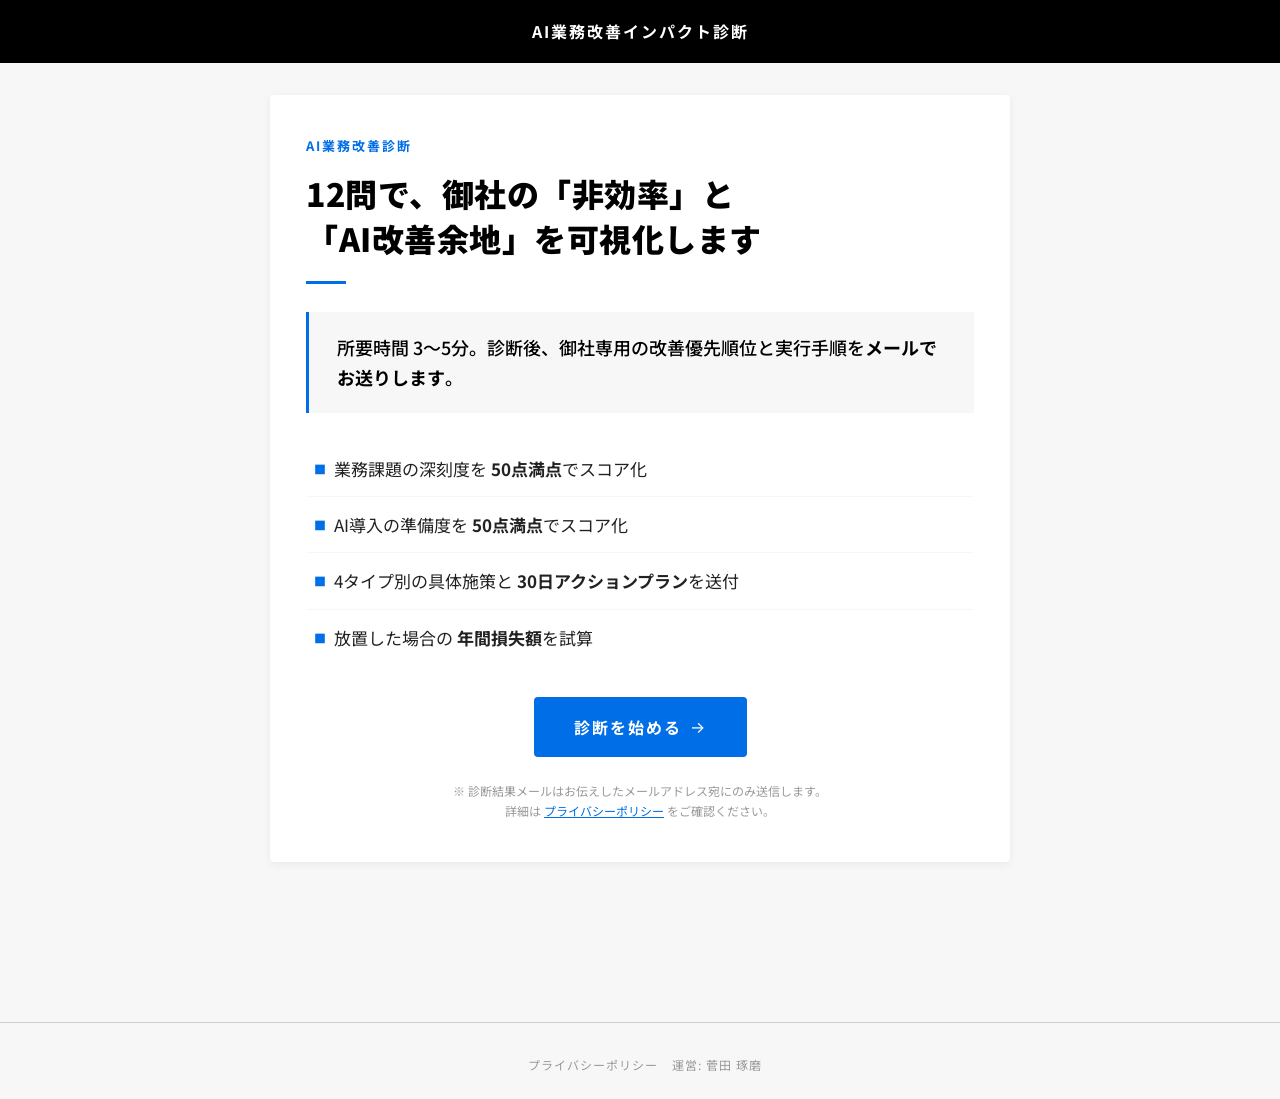
==== index.html @ a52173f3 "v2.3: 閾値見直し+タイプ説明全面改訂 scoring_config.json: - 閾値を 課題30/準備度28 → 課題25/準備度25 (両方50%) に統一 - diag_types[A-" ====
<!DOCTYPE html>
<html lang="ja">
<head>
<meta charset="UTF-8">
<meta name="viewport" content="width=device-width, initial-scale=1.0">
<meta name="description" content="12問で、あなたの会社の「非効率」と「AI改善余地」を可視化します。">
<title>AI業務改善インパクト診断</title>
<link href="https://fonts.googleapis.com/css2?family=Inter:wght@300;400;600;700;900&family=Noto+Sans+JP:wght@300;400;500;700;900&display=swap" rel="stylesheet">
<link rel="stylesheet" href="./css/style.css?v=20260522c">
<!-- Cloudflare Turnstile -->
<script src="https://challenges.cloudflare.com/turnstile/v0/api.js" defer></script>
</head>
<body>

<header class="app-header">
  <h1>AI業務改善インパクト診断</h1>
</header>

<main class="container">

  <div id="error-message" class="error-message"></div>

  <!-- ===== 開始画面 ===== -->
  <section id="screen-start" class="screen active">
    <div class="card">
      <div class="section-tag anim">AI業務改善診断</div>
      <h2 class="anim">12問で、御社の「非効率」と<br>「AI改善余地」を可視化します</h2>
      <div class="accent-line anim"></div>

      <div class="core-message anim">
        所要時間 3〜5分。診断後、御社専用の改善優先順位と実行手順を<strong>メールでお送りします</strong>。
      </div>

      <ul class="feature-list">
        <li class="anim">業務課題の深刻度を <strong>50点満点</strong>でスコア化</li>
        <li class="anim">AI導入の準備度を <strong>50点満点</strong>でスコア化</li>
        <li class="anim">4タイプ別の具体施策と <strong>30日アクションプラン</strong>を送付</li>
        <li class="anim">放置した場合の <strong>年間損失額</strong>を試算</li>
      </ul>

      <div class="anim" style="text-align:center; margin-top:32px;">
        <button id="btn-start" class="btn btn-large">
          診断を始める <span class="arrow">→</span>
        </button>
      </div>

      <p class="subcopy anim" style="margin-top:24px; font-size:12px; text-align:center; line-height:1.7;">
        ※ 診断結果メールはお伝えしたメールアドレス宛にのみ送信します。<br>
        詳細は <a href="./privacy.html" target="_blank" style="color:var(--blue); text-decoration:underline;">プライバシーポリシー</a> をご確認ください。
      </p>
    </div>
  </section>

  <!-- ===== 質問画面 ===== -->
  <section id="screen-question" class="screen">
    <div class="card">
      <div class="progress-bar">
        <div id="progress-fill" class="progress-fill" style="width:0%"></div>
      </div>
      <p id="progress-text" class="progress-text">Q1 / 12</p>

      <span id="question-no" class="question-no">Q1</span>
      <h2 id="question-text" class="question-text"></h2>
      <p id="question-hint" class="question-hint" style="display:none;"></p>

      <div id="question-options" class="options"></div>

      <div class="btn-row">
        <button id="btn-prev" class="btn btn-secondary">← 前に戻る</button>
        <button id="btn-next" class="btn" style="display:none;">次へ <span class="arrow">→</span></button>
      </div>
    </div>
  </section>

  <!-- ===== 即時結果プレビュー画面 ===== -->
  <section id="screen-preview" class="screen">
    <div class="card">
      <div class="section-tag anim">診断結果</div>
      <span class="diag-type-badge anim">診断タイプ</span>
      <h2 id="preview-diag-type" class="anim"></h2>
      <div class="accent-line anim"></div>

      <!-- 診断タイプの解説 -->
      <p class="diag-type-description anim" id="preview-diag-description"></p>
      <div class="diag-key-message anim">
        <span class="diag-key-message-label">この状態のあなたへ</span>
        <span id="preview-diag-key-message"></span>
      </div>

      <div class="score-grid">
        <div class="score-cell anim">
          <div class="score-cell-label">課題スコア</div>
          <div>
            <span class="score-cell-value" id="preview-problem-score">0</span>
            <span class="score-cell-max"> / 50</span>
          </div>
          <div class="score-bar-container">
            <div id="preview-problem-bar" class="score-bar"></div>
          </div>
          <p class="score-cell-desc" id="preview-problem-desc"></p>
        </div>
        <div class="score-cell anim">
          <div class="score-cell-label">AI準備度スコア</div>
          <div>
            <span class="score-cell-value" id="preview-readiness-score">0</span>
            <span class="score-cell-max"> / 50</span>
          </div>
          <div class="score-bar-container">
            <div id="preview-readiness-bar" class="score-bar"></div>
          </div>
          <p class="score-cell-desc" id="preview-readiness-desc"></p>
        </div>
      </div>

      <div class="score-cell anim" style="text-align:center; border-top-color:var(--orange);">
        <div class="score-cell-label" style="color:var(--orange);">AI改善余地スコア（合計）</div>
        <div>
          <span class="score-cell-value" id="preview-total-score">0</span>
          <span class="score-cell-max"> / 100</span>
        </div>
        <p class="score-cell-desc" id="preview-total-desc" style="text-align:left;"></p>
      </div>

      <div class="impact-box anim">
        <div class="impact-label">推定削減時間（月間）</div>
        <div class="impact-value" id="preview-hours-range">―</div>
        <p class="reduction-basis" id="preview-reduction-basis"></p>
        <div class="impact-note">※ 詳細な金額試算・優先施策・30日アクションプランは、続けてメールでお送りします。</div>
      </div>

      <div class="anim" style="text-align:center;">
        <button id="btn-to-form" class="btn btn-large" style="width:100%;">
          詳細レポートを受け取る <span class="arrow">→</span>
        </button>
      </div>
    </div>
  </section>

  <!-- ===== メアド入力フォーム ===== -->
  <section id="screen-form" class="screen">
    <div class="card">
      <div class="section-tag anim">最終ステップ</div>
      <h2 class="anim" style="font-size:26px; margin-bottom:0;">あと30秒で完了です</h2>
      <div class="accent-line anim"></div>

      <div class="core-message anim">
        あなた専用の<strong>改善優先順位と実行手順</strong>をメールでお送りします。
      </div>

      <form id="email-form">
        <div class="form-group">
          <label for="input-email" class="form-label">
            メールアドレス<span class="required">必須</span>
          </label>
          <input id="input-email" type="email" class="form-input" required
                 placeholder="example@company.com">
        </div>

        <div class="form-group">
          <label for="input-company-type" class="form-label">
            組織区分<span class="optional">任意</span>
          </label>
          <select id="input-company-type" class="form-select">
            <option value="法人">法人</option>
            <option value="個人事業主・副業">個人事業主・副業</option>
            <option value="">選択しない</option>
          </select>
        </div>

        <div class="form-group">
          <label for="input-company" class="form-label">
            会社名<span class="optional">任意</span>
          </label>
          <input id="input-company" type="text" class="form-input"
                 placeholder="例: 株式会社サンプル">
        </div>

        <div class="form-group">
          <label for="input-name" class="form-label">
            お名前<span class="optional">任意</span>
          </label>
          <input id="input-name" type="text" class="form-input"
                 placeholder="例: 山田 太郎">
        </div>

        <!-- Cloudflare Turnstile -->
        <div id="turnstile-widget" class="cf-turnstile"
             data-sitekey="0x4AAAAAADT-ufzD9zWCIgZm"
             data-size="invisible"></div>

        <div class="form-consent">
          <input id="input-consent" type="checkbox" required>
          <label for="input-consent">
            <a href="./privacy.html" target="_blank">プライバシーポリシー</a>に同意します<span class="required">必須</span>
          </label>
        </div>

        <button id="btn-submit" type="submit" class="btn btn-large" style="width:100%;">
          詳細レポートを受け取る <span class="arrow">→</span>
        </button>
      </form>
    </div>
  </section>

  <!-- ===== サンクス画面 ===== -->
  <section id="screen-thanks" class="screen">
    <div class="card">
      <div class="thanks-icon anim">✓</div>
      <h2 class="anim">送信完了しました</h2>
      <p class="thanks-note anim">
        詳細レポートをメールでお送りしました。<br>
        3〜5分以内に届かない場合は迷惑メールフォルダをご確認ください。
      </p>

      <div class="thanks-summary anim">
        <div class="thanks-summary-label">診断タイプ</div>
        <div class="thanks-summary-value" id="thanks-diag-type">―</div>
        <div class="thanks-summary-label" style="margin-top:16px;">合計スコア</div>
        <div class="thanks-summary-value">
          <span id="thanks-total-score">―</span>
          <span style="font-size:14px; color:var(--text-light); font-weight:400;"> / 100</span>
        </div>
      </div>

      <p class="subcopy anim" style="font-size:13px; text-align:center; color:var(--text-light); line-height:1.7;">
        メールに記載のCTAリンクから<br><strong style="color:var(--blue);">無料相談</strong>をお申し込みいただけます。
      </p>
    </div>
  </section>

</main>

<footer class="app-footer">
  <a href="./privacy.html">プライバシーポリシー</a>
  <span>運営: 菅田 琢磨</span>
</footer>

<!-- スクリプト読み込み（依存順序を厳守） -->
<script src="./js/config.js?v=20260522c"></script>
<script src="./js/questions.js?v=20260522c"></script>
<script src="./js/score.js?v=20260522c"></script>
<script src="./js/analytics.js?v=20260522c"></script>
<script src="./js/main.js?v=20260522c"></script>

</body>
</html>
---- css/style.css ----
/* AI業務改善診断ツール スタイル */
/* デザインシステム: AI研修第4回 (Noto Sans JP + Inter) 準拠 */

:root {
  --blue: #006EE6;
  --blue-dark: #0058C0;
  --blue-light: #E6F0FF;
  --orange: #E6731E;
  --orange-light: #FEF1E6;
  --black: #000000;
  --text: #222222;
  --text-sub: #333333;
  --text-light: #999999;
  --bg: #FFFFFF;
  --bg-gray: #F7F7F7;
  --border: #D0D0D0;
  --red: #D93025;
  --red-light: #FEF2F0;
  --green: #1A7F37;
  --green-light: #EEF9F1;

  --shadow: 0 2px 8px rgba(0,0,0,0.06);
  --shadow-hover: 0 12px 32px rgba(0,0,0,0.06);
}

* {
  margin: 0;
  padding: 0;
  box-sizing: border-box;
}

html, body {
  font-family: 'Noto Sans JP', 'Inter', -apple-system, BlinkMacSystemFont, 'Segoe UI', sans-serif;
  color: var(--text);
  background: var(--bg-gray);
  line-height: 1.7;
  font-size: 16px;
  font-weight: 400;
  -webkit-font-smoothing: antialiased;
  -moz-osx-font-smoothing: grayscale;
}

.container {
  max-width: 780px;
  margin: 0 auto;
  padding: 32px 20px 96px;
}

/* ========== ヘッダー (黒スラブ) ========== */
.app-header {
  background: var(--black);
  color: var(--bg);
  padding: 18px 24px;
  text-align: center;
  letter-spacing: 1px;
}
.app-header h1 {
  font-size: 16px;
  font-weight: 700;
  letter-spacing: 2px;
}

/* ========== 画面遷移 + anim ========== */
.screen { display: none; }
.screen.active { display: block; }

.screen.active .anim {
  animation: clipReveal 0.7s cubic-bezier(.36,.11,.35,1) forwards;
  opacity: 0;
  clip-path: inset(0 100% 0 0);
}
.screen.active .anim:nth-child(2) { animation-delay: 0.08s; }
.screen.active .anim:nth-child(3) { animation-delay: 0.16s; }
.screen.active .anim:nth-child(4) { animation-delay: 0.24s; }
.screen.active .anim:nth-child(5) { animation-delay: 0.32s; }
.screen.active .anim:nth-child(6) { animation-delay: 0.40s; }
.screen.active .anim:nth-child(7) { animation-delay: 0.48s; }
.screen.active .anim:nth-child(8) { animation-delay: 0.56s; }

@keyframes clipReveal {
  to { opacity: 1; clip-path: inset(0 0 0 0); }
}

/* ========== セクションタグ + アクセントライン ========== */
.section-tag {
  font-family: 'Noto Sans JP', sans-serif;
  font-size: 13px;
  font-weight: 700;
  letter-spacing: 2px;
  color: var(--blue);
  margin-bottom: 14px;
}

.accent-line {
  width: 40px;
  height: 3px;
  background: var(--blue);
  margin: 20px 0 28px;
}

/* ========== カード ========== */
.card {
  background: var(--bg);
  border-radius: 4px;
  padding: 40px 36px;
  margin-bottom: 24px;
  box-shadow: var(--shadow);
}

/* ========== 開始画面 ========== */
#screen-start h2 {
  font-size: 32px;
  font-weight: 900;
  line-height: 1.4;
  letter-spacing: 0.5px;
  color: var(--black);
  margin-bottom: 0;
}
#screen-start .subcopy {
  font-size: 15px;
  color: var(--text-light);
  margin-bottom: 0;
}

.core-message {
  border-left: 3px solid var(--blue);
  background: var(--bg-gray);
  padding: 20px 28px;
  margin: 24px 0;
  font-size: 18px;
  font-weight: 500;
  color: var(--black);
  line-height: 1.7;
}
.core-message.warning { border-left-color: var(--red); }
.core-message.success { border-left-color: var(--green); background: var(--green-light); }
.core-message.accent { border-left-color: var(--orange); }

.feature-list {
  list-style: none;
  padding: 0;
  margin: 28px 0;
}
.feature-list li {
  padding: 14px 0 14px 28px;
  position: relative;
  font-size: 17px;
  line-height: 1.6;
  border-bottom: 1px solid var(--bg-gray);
  transition: padding-left 0.25s, background 0.25s;
}
.feature-list li:last-child { border-bottom: none; }
.feature-list li:hover {
  padding-left: 36px;
  background: var(--blue-light);
}
.feature-list li:before {
  content: "■";
  color: var(--blue);
  position: absolute;
  left: 8px;
  font-size: 12px;
  top: 18px;
}

/* ========== プログレスバー ========== */
.progress-bar {
  height: 4px;
  background: var(--bg-gray);
  border-radius: 2px;
  overflow: hidden;
  margin-bottom: 8px;
}
.progress-fill {
  height: 100%;
  background: var(--blue);
  transition: width 0.4s cubic-bezier(0.4,0,0.2,1);
}
.progress-text {
  font-family: 'Inter', sans-serif;
  font-size: 12px;
  font-weight: 600;
  color: var(--text-light);
  letter-spacing: 1px;
  text-align: right;
  margin-bottom: 28px;
}

/* ========== 質問 ========== */
.question-no {
  display: inline-block;
  font-family: 'Inter', sans-serif;
  background: var(--blue);
  color: var(--bg);
  padding: 5px 14px;
  border-radius: 4px;
  font-size: 13px;
  font-weight: 700;
  letter-spacing: 2px;
  margin-bottom: 16px;
}
.question-text {
  font-size: 24px;
  font-weight: 700;
  line-height: 1.5;
  color: var(--black);
  margin-bottom: 8px;
  letter-spacing: 0.3px;
}
.question-hint {
  font-size: 14px;
  color: var(--text-light);
  margin-bottom: 28px;
}

/* ========== 選択肢 ========== */
.options {
  display: flex;
  flex-direction: column;
  gap: 10px;
  margin-bottom: 32px;
}
.option {
  display: flex;
  align-items: center;
  padding: 18px 22px;
  background: var(--bg);
  border: 1px solid var(--border);
  border-radius: 4px;
  cursor: pointer;
  transition: all 0.25s cubic-bezier(0,1,0.64,1);
}
.option:hover {
  border-color: var(--blue);
  background: var(--blue-light);
  transform: translateY(-2px);
  box-shadow: var(--shadow-hover);
}
.option input {
  margin-right: 14px;
  width: 18px;
  height: 18px;
  accent-color: var(--blue);
  cursor: pointer;
}
.option span {
  font-size: 16px;
  flex: 1;
  color: var(--text-sub);
  line-height: 1.5;
}
.option input:checked + span {
  font-weight: 700;
  color: var(--blue);
}
.option:has(input:checked) {
  border-color: var(--blue);
  background: var(--blue-light);
  border-width: 2px;
  padding: 17px 21px;
}

/* ========== ボタン ========== */
.btn {
  display: inline-flex;
  align-items: center;
  justify-content: center;
  gap: 8px;
  background: var(--blue);
  color: var(--bg);
  border: none;
  padding: 14px 28px;
  border-radius: 4px;
  font-size: 15px;
  font-weight: 700;
  font-family: inherit;
  letter-spacing: 1px;
  cursor: pointer;
  transition: all 0.25s cubic-bezier(0,1,0.64,1);
  text-decoration: none;
}
.btn:hover {
  background: var(--blue-dark);
  transform: translateY(-2px);
  box-shadow: var(--shadow-hover);
}
.btn:disabled {
  background: var(--text-light);
  cursor: not-allowed;
  transform: none;
  box-shadow: none;
}
.btn .arrow {
  font-family: 'Inter', sans-serif;
  font-weight: 400;
  transition: transform 0.2s;
}
.btn:hover .arrow { transform: translateX(4px); }

.btn-secondary {
  background: var(--bg);
  color: var(--text-light);
  border: 1px solid var(--border);
}
.btn-secondary:hover {
  background: var(--bg-gray);
  color: var(--text);
  border-color: var(--text-light);
}
.btn-large {
  padding: 18px 40px;
  font-size: 16px;
  letter-spacing: 2px;
}

.btn-row {
  display: flex;
  justify-content: space-between;
  gap: 12px;
  margin-top: 32px;
}

/* ========== 即時結果プレビュー ========== */
#screen-preview .diag-type-badge {
  display: inline-block;
  font-family: 'Noto Sans JP', sans-serif;
  background: var(--orange);
  color: var(--bg);
  padding: 6px 18px;
  border-radius: 4px;
  font-size: 13px;
  font-weight: 700;
  letter-spacing: 1.5px;
  margin-bottom: 16px;
}
#screen-preview h2 {
  font-size: 28px;
  font-weight: 900;
  line-height: 1.4;
  letter-spacing: 0.3px;
  color: var(--black);
  margin-bottom: 28px;
}

.score-grid {
  display: grid;
  grid-template-columns: 1fr 1fr;
  gap: 16px;
  margin: 28px 0;
}
.score-cell {
  padding: 22px 24px;
  background: var(--bg-gray);
  border-radius: 4px;
  border-top: 3px solid var(--blue);
  transition: all 0.25s cubic-bezier(0,1,0.64,1);
}
.score-cell:hover {
  transform: translateY(-3px);
  box-shadow: var(--shadow-hover);
}
.score-cell-label {
  font-family: 'Noto Sans JP', sans-serif;
  font-size: 12px;
  font-weight: 700;
  color: var(--text-light);
  letter-spacing: 1.5px;
  margin-bottom: 8px;
}
.score-cell-value {
  font-family: 'Inter', sans-serif;
  font-size: 36px;
  font-weight: 900;
  color: var(--black);
  line-height: 1;
}
.score-cell-max {
  font-family: 'Inter', sans-serif;
  font-size: 14px;
  font-weight: 400;
  color: var(--text-light);
}
.score-bar-container {
  height: 4px;
  background: var(--border);
  border-radius: 2px;
  margin-top: 12px;
  overflow: hidden;
}
.score-bar {
  height: 100%;
  transition: width 0.7s cubic-bezier(0.4,0,0.2,1);
}
.score-bar.low { background: var(--red); }
.score-bar.mid { background: var(--orange); }
.score-bar.high { background: var(--blue); }

/* インパクトボックス (format-block 風) */
.impact-box {
  margin: 28px 0;
  padding: 24px 32px;
  background: var(--bg-gray);
  border-left: 3px solid var(--orange);
  border-radius: 4px;
}
.impact-label {
  font-family: 'Noto Sans JP', sans-serif;
  font-size: 12px;
  font-weight: 700;
  color: var(--orange);
  letter-spacing: 2px;
  margin-bottom: 8px;
}
.impact-value {
  font-family: 'Inter', sans-serif;
  font-size: 28px;
  font-weight: 900;
  color: var(--black);
  line-height: 1.2;
  letter-spacing: 0.5px;
}
.impact-note {
  font-size: 12px;
  color: var(--text-light);
  margin-top: 8px;
  line-height: 1.6;
}

/* ========== 診断タイプ解説 ========== */
.diag-type-description {
  font-size: 16px;
  font-weight: 500;
  line-height: 1.8;
  color: var(--text-sub);
  margin: 8px 0 20px;
  letter-spacing: 0.2px;
}
.diag-key-message {
  background: var(--bg-gray);
  border-left: 3px solid var(--orange);
  padding: 18px 24px;
  border-radius: 4px;
  margin-bottom: 32px;
}
.diag-key-message-label {
  display: block;
  font-family: 'Noto Sans JP', sans-serif;
  font-size: 11px;
  font-weight: 700;
  color: var(--orange);
  letter-spacing: 2px;
  margin-bottom: 6px;
}
.diag-key-message > span:last-child {
  display: block;
  font-size: 15px;
  font-weight: 500;
  line-height: 1.7;
  color: var(--black);
}

/* ========== スコア説明文 ========== */
.score-cell-desc {
  font-size: 12px;
  line-height: 1.6;
  color: var(--text-light);
  margin-top: 14px;
  padding-top: 14px;
  border-top: 1px solid var(--border);
  letter-spacing: 0.2px;
}

/* ========== 削減時間 算出根拠 ========== */
.reduction-basis {
  font-size: 12px;
  line-height: 1.7;
  color: var(--text-light);
  margin-top: 12px;
  padding-top: 12px;
  border-top: 1px dashed var(--border);
  letter-spacing: 0.2px;
}
.reduction-basis strong {
  color: var(--text-sub);
  font-weight: 700;
}

/* ========== フォーム ========== */
.form-group {
  margin-bottom: 22px;
}
.form-label {
  display: block;
  font-size: 13px;
  font-weight: 700;
  color: var(--text);
  letter-spacing: 1px;
  margin-bottom: 8px;
  font-family: 'Noto Sans JP', sans-serif;
}
.form-label .required {
  color: var(--red);
  margin-left: 6px;
  font-size: 11px;
  letter-spacing: 0.5px;
}
.form-label .optional {
  font-weight: 400;
  color: var(--text-light);
  margin-left: 8px;
  font-size: 11px;
  letter-spacing: 0.5px;
}
.form-input, .form-select {
  width: 100%;
  padding: 14px 18px;
  border: 1px solid var(--border);
  border-radius: 4px;
  font-size: 16px;
  font-family: inherit;
  background: var(--bg);
  transition: all 0.2s;
  color: var(--text);
}
.form-input:focus, .form-select:focus {
  outline: none;
  border-color: var(--blue);
  box-shadow: 0 0 0 3px var(--blue-light);
}
.form-consent {
  display: flex;
  align-items: flex-start;
  gap: 12px;
  padding: 16px 20px;
  background: var(--bg-gray);
  border-radius: 4px;
  border-left: 3px solid var(--blue);
  margin: 20px 0;
}
.form-consent input {
  margin-top: 3px;
  accent-color: var(--blue);
  width: 16px;
  height: 16px;
}
.form-consent label {
  font-size: 14px;
  line-height: 1.6;
  color: var(--text-sub);
}
.form-consent a {
  color: var(--blue);
  text-decoration: underline;
  font-weight: 500;
}
.form-consent .required {
  color: var(--red);
  font-weight: 700;
  margin-left: 6px;
  font-size: 12px;
}

/* ========== サンクス ========== */
#screen-thanks .thanks-icon {
  text-align: center;
  font-size: 56px;
  color: var(--green);
  margin-bottom: 8px;
}
#screen-thanks h2 {
  text-align: center;
  font-size: 28px;
  font-weight: 900;
  letter-spacing: 0.3px;
  color: var(--black);
  margin-bottom: 16px;
}
#screen-thanks .thanks-note {
  text-align: center;
  color: var(--text-light);
  font-size: 14px;
  margin-bottom: 28px;
  line-height: 1.7;
}
.thanks-summary {
  background: var(--bg-gray);
  border-left: 3px solid var(--green);
  padding: 24px 28px;
  border-radius: 4px;
  text-align: center;
  margin: 28px 0;
}
.thanks-summary-label {
  font-family: 'Noto Sans JP', sans-serif;
  font-size: 12px;
  font-weight: 700;
  color: var(--green);
  letter-spacing: 2px;
  margin-bottom: 8px;
}
.thanks-summary-value {
  font-family: 'Noto Sans JP', 'Inter', sans-serif;
  font-size: 22px;
  font-weight: 900;
  color: var(--black);
  margin-top: 4px;
  letter-spacing: 0.5px;
}

/* ========== エラーメッセージ ========== */
.error-message {
  display: none;
  padding: 14px 20px;
  background: var(--red-light);
  border-left: 3px solid var(--red);
  border-radius: 4px;
  color: var(--red);
  font-size: 14px;
  font-weight: 500;
  margin: 20px 0;
  line-height: 1.6;
}

/* ========== フッター ========== */
.app-footer {
  text-align: center;
  padding: 32px 20px 24px;
  color: var(--text-light);
  font-size: 12px;
  letter-spacing: 1px;
  border-top: 1px solid var(--border);
  margin-top: 40px;
}
.app-footer a {
  color: var(--text-light);
  margin: 0 10px;
  text-decoration: none;
  transition: color 0.2s;
}
.app-footer a:hover {
  color: var(--blue);
  text-decoration: underline;
}

/* ========== プライバシーポリシー専用 ========== */
.policy-body h2 {
  font-size: 22px;
  font-weight: 900;
  color: var(--black);
  margin: 32px 0 14px;
  padding-bottom: 8px;
  border-bottom: 2px solid var(--blue);
  letter-spacing: 0.3px;
}
.policy-body h2:first-of-type { margin-top: 0; }
.policy-body p, .policy-body li {
  font-size: 15px;
  line-height: 1.9;
  color: var(--text-sub);
  margin-bottom: 12px;
}
.policy-body ul {
  padding-left: 24px;
  margin-bottom: 16px;
}
.policy-body table {
  width: 100%;
  border-collapse: collapse;
  margin: 16px 0;
  font-size: 14px;
}
.policy-body th {
  background: var(--blue);
  color: var(--bg);
  padding: 12px 14px;
  text-align: left;
  font-weight: 700;
  font-size: 12px;
  letter-spacing: 1px;
}
.policy-body td {
  padding: 12px 14px;
  border-bottom: 1px solid var(--border);
  line-height: 1.6;
  color: var(--text-sub);
}
.policy-body tr:last-child td { border-bottom: none; }
.policy-body tr:hover td { background: var(--blue-light); }
.policy-body td:first-child {
  font-weight: 700;
  color: var(--text);
  white-space: nowrap;
}
.policy-body a {
  color: var(--blue);
  text-decoration: underline;
}

/* ========== レスポンシブ ========== */
@media (max-width: 768px) {
  .container { padding: 20px 14px 64px; }
  .card { padding: 28px 22px; }
  #screen-start h2 { font-size: 24px; }
  .question-text { font-size: 20px; }
  #screen-preview h2 { font-size: 22px; }
  .score-grid { grid-template-columns: 1fr; }
  .score-cell-value { font-size: 30px; }
  .impact-value { font-size: 22px; }
  .btn-large { padding: 16px 28px; font-size: 15px; letter-spacing: 1px; }
  .core-message { font-size: 16px; padding: 16px 22px; }
}

@media (max-width: 480px) {
  .container { padding: 16px 10px 48px; }
  .card { padding: 22px 18px; }
  .app-header h1 { font-size: 14px; letter-spacing: 1px; }
  #screen-start h2 { font-size: 22px; }
  .question-text { font-size: 18px; }
  #screen-preview h2 { font-size: 20px; }
  .option { padding: 14px 16px; }
  .option:has(input:checked) { padding: 13px 15px; }
  .option span { font-size: 14px; }
  .btn { padding: 12px 22px; font-size: 14px; }
  .btn-large { padding: 14px 24px; font-size: 14px; }
  .btn-row { flex-direction: column-reverse; }
  .btn-row .btn { width: 100%; }
  .feature-list li { font-size: 15px; padding: 12px 0 12px 24px; }
}
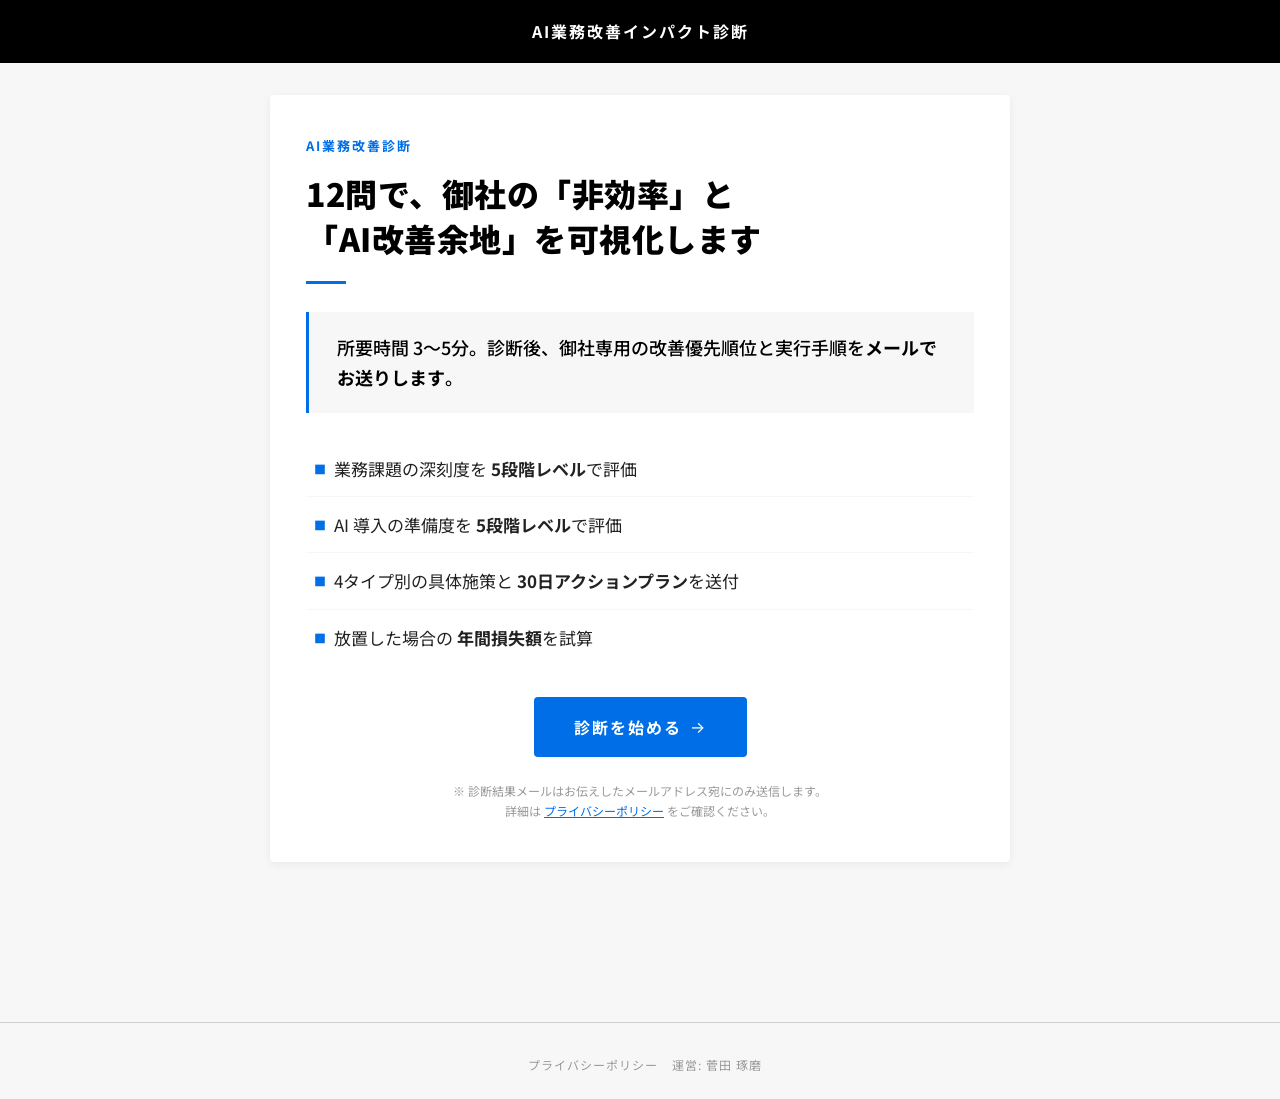
==== commit b784cf48: "v2.8.1: テキスト文言を5段階評価に合わせて修正 ユーザーフィードバック対応: 1. AI改善余地スコアの説明: 「合計値」→「総合評価」    - Before: 課題スコアと準備度スコアの合" ====
--- a/index.html
+++ b/index.html
@@ -6,7 +6,7 @@
 <meta name="description" content="12問で、あなたの会社の「非効率」と「AI改善余地」を可視化します。">
 <title>AI業務改善インパクト診断</title>
 <link href="https://fonts.googleapis.com/css2?family=Inter:wght@300;400;600;700;900&family=Noto+Sans+JP:wght@300;400;500;700;900&display=swap" rel="stylesheet">
-<link rel="stylesheet" href="./css/style.css?v=20260522c">
+<link rel="stylesheet" href="./css/style.css?v=20260522j">
 <!-- Cloudflare Turnstile -->
 <script src="https://challenges.cloudflare.com/turnstile/v0/api.js" defer></script>
 </head>
@@ -32,8 +32,8 @@
       </div>
 
       <ul class="feature-list">
-        <li class="anim">業務課題の深刻度を <strong>50点満点</strong>でスコア化</li>
-        <li class="anim">AI導入の準備度を <strong>50点満点</strong>でスコア化</li>
+        <li class="anim">業務課題の深刻度を <strong>5段階レベル</strong>で評価</li>
+        <li class="anim">AI 導入の準備度を <strong>5段階レベル</strong>で評価</li>
         <li class="anim">4タイプ別の具体施策と <strong>30日アクションプラン</strong>を送付</li>
         <li class="anim">放置した場合の <strong>年間損失額</strong>を試算</li>
       </ul>
@@ -89,34 +89,37 @@
 
       <div class="score-grid">
         <div class="score-cell anim">
-          <div class="score-cell-label">課題スコア</div>
-          <div>
-            <span class="score-cell-value" id="preview-problem-score">0</span>
-            <span class="score-cell-max"> / 50</span>
-          </div>
-          <div class="score-bar-container">
-            <div id="preview-problem-bar" class="score-bar"></div>
+          <div class="score-cell-label">課題レベル</div>
+          <div class="level-scale" id="preview-problem-scale">
+            <span class="level-scale-item">1</span>
+            <span class="level-scale-item">2</span>
+            <span class="level-scale-item">3</span>
+            <span class="level-scale-item">4</span>
+            <span class="level-scale-item">5</span>
           </div>
           <p class="score-cell-desc" id="preview-problem-desc"></p>
         </div>
         <div class="score-cell anim">
-          <div class="score-cell-label">AI準備度スコア</div>
-          <div>
-            <span class="score-cell-value" id="preview-readiness-score">0</span>
-            <span class="score-cell-max"> / 50</span>
-          </div>
-          <div class="score-bar-container">
-            <div id="preview-readiness-bar" class="score-bar"></div>
+          <div class="score-cell-label">AI準備度レベル</div>
+          <div class="level-scale" id="preview-readiness-scale">
+            <span class="level-scale-item">1</span>
+            <span class="level-scale-item">2</span>
+            <span class="level-scale-item">3</span>
+            <span class="level-scale-item">4</span>
+            <span class="level-scale-item">5</span>
           </div>
           <p class="score-cell-desc" id="preview-readiness-desc"></p>
         </div>
       </div>
 
       <div class="score-cell anim" style="text-align:center; border-top-color:var(--orange);">
-        <div class="score-cell-label" style="color:var(--orange);">AI改善余地スコア（合計）</div>
-        <div>
-          <span class="score-cell-value" id="preview-total-score">0</span>
-          <span class="score-cell-max"> / 100</span>
+        <div class="score-cell-label" style="color:var(--orange);">AI改善余地レベル</div>
+        <div class="level-scale" id="preview-total-scale">
+          <span class="level-scale-item">1</span>
+          <span class="level-scale-item">2</span>
+          <span class="level-scale-item">3</span>
+          <span class="level-scale-item">4</span>
+          <span class="level-scale-item">5</span>
         </div>
         <p class="score-cell-desc" id="preview-total-desc" style="text-align:left;"></p>
       </div>
@@ -124,7 +127,6 @@
       <div class="impact-box anim">
         <div class="impact-label">推定削減時間（月間）</div>
         <div class="impact-value" id="preview-hours-range">―</div>
-        <p class="reduction-basis" id="preview-reduction-basis"></p>
         <div class="impact-note">※ 詳細な金額試算・優先施策・30日アクションプランは、続けてメールでお送りします。</div>
       </div>
 
@@ -215,11 +217,8 @@
       <div class="thanks-summary anim">
         <div class="thanks-summary-label">診断タイプ</div>
         <div class="thanks-summary-value" id="thanks-diag-type">―</div>
-        <div class="thanks-summary-label" style="margin-top:16px;">合計スコア</div>
-        <div class="thanks-summary-value">
-          <span id="thanks-total-score">―</span>
-          <span style="font-size:14px; color:var(--text-light); font-weight:400;"> / 100</span>
-        </div>
+        <div class="thanks-summary-label" style="margin-top:16px;">AI改善余地レベル</div>
+        <div class="thanks-summary-value" id="thanks-total-level">―</div>
       </div>
 
       <p class="subcopy anim" style="font-size:13px; text-align:center; color:var(--text-light); line-height:1.7;">
@@ -236,11 +235,11 @@
 </footer>
 
 <!-- スクリプト読み込み（依存順序を厳守） -->
-<script src="./js/config.js?v=20260522c"></script>
-<script src="./js/questions.js?v=20260522c"></script>
-<script src="./js/score.js?v=20260522c"></script>
-<script src="./js/analytics.js?v=20260522c"></script>
-<script src="./js/main.js?v=20260522c"></script>
+<script src="./js/config.js?v=20260522j"></script>
+<script src="./js/questions.js?v=20260522j"></script>
+<script src="./js/score.js?v=20260522j"></script>
+<script src="./js/analytics.js?v=20260522j"></script>
+<script src="./js/main.js?v=20260522j"></script>
 
 </body>
 </html>
--- a/css/style.css
+++ b/css/style.css
@@ -459,6 +459,45 @@
   color: var(--black);
 }
 
+/* ========== レベルスケール（1-5の5段インジケーター） ========== */
+.level-scale {
+  display: flex;
+  justify-content: center;
+  gap: 6px;
+  margin: 18px auto 20px;
+}
+.level-scale-item {
+  font-family: 'Inter', 'Noto Sans JP', sans-serif;
+  font-size: 16px;
+  font-weight: 700;
+  color: var(--text-light);
+  width: 44px;
+  height: 44px;
+  display: flex;
+  align-items: center;
+  justify-content: center;
+  border-radius: 8px;
+  background: var(--bg-gray);
+  letter-spacing: 0.5px;
+  transition: all 0.3s cubic-bezier(0,1,0.64,1);
+}
+.level-scale-item.active {
+  color: var(--bg);
+  font-size: 20px;
+  transform: scale(1.15);
+  box-shadow: var(--shadow-hover);
+  font-weight: 900;
+}
+.level-scale-item.active-low { background: var(--text-sub); }
+.level-scale-item.active-mid { background: var(--orange); }
+.level-scale-item.active-high { background: var(--blue); }
+
+@media (max-width: 480px) {
+  .level-scale { gap: 4px; }
+  .level-scale-item { width: 38px; height: 38px; font-size: 14px; }
+  .level-scale-item.active { font-size: 18px; }
+}
+
 /* ========== スコア説明文 ========== */
 .score-cell-desc {
   font-size: 12px;
